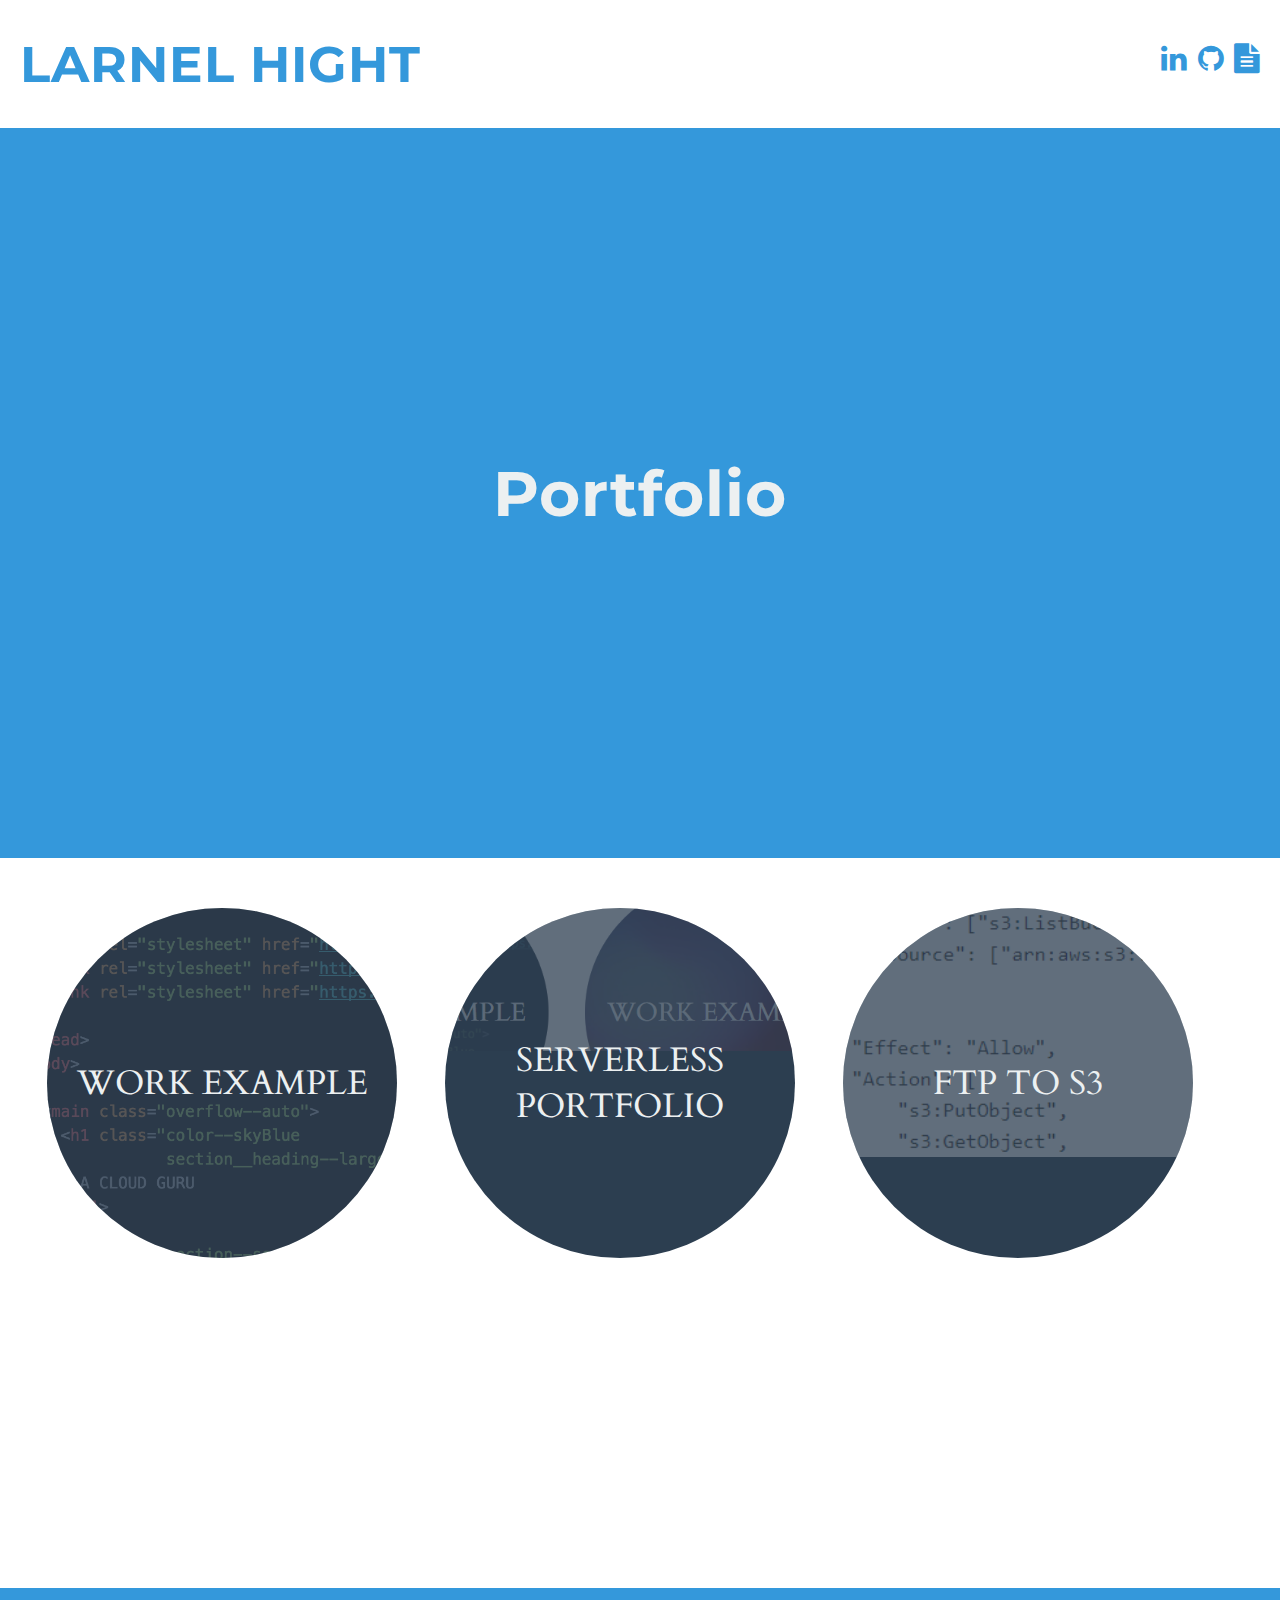
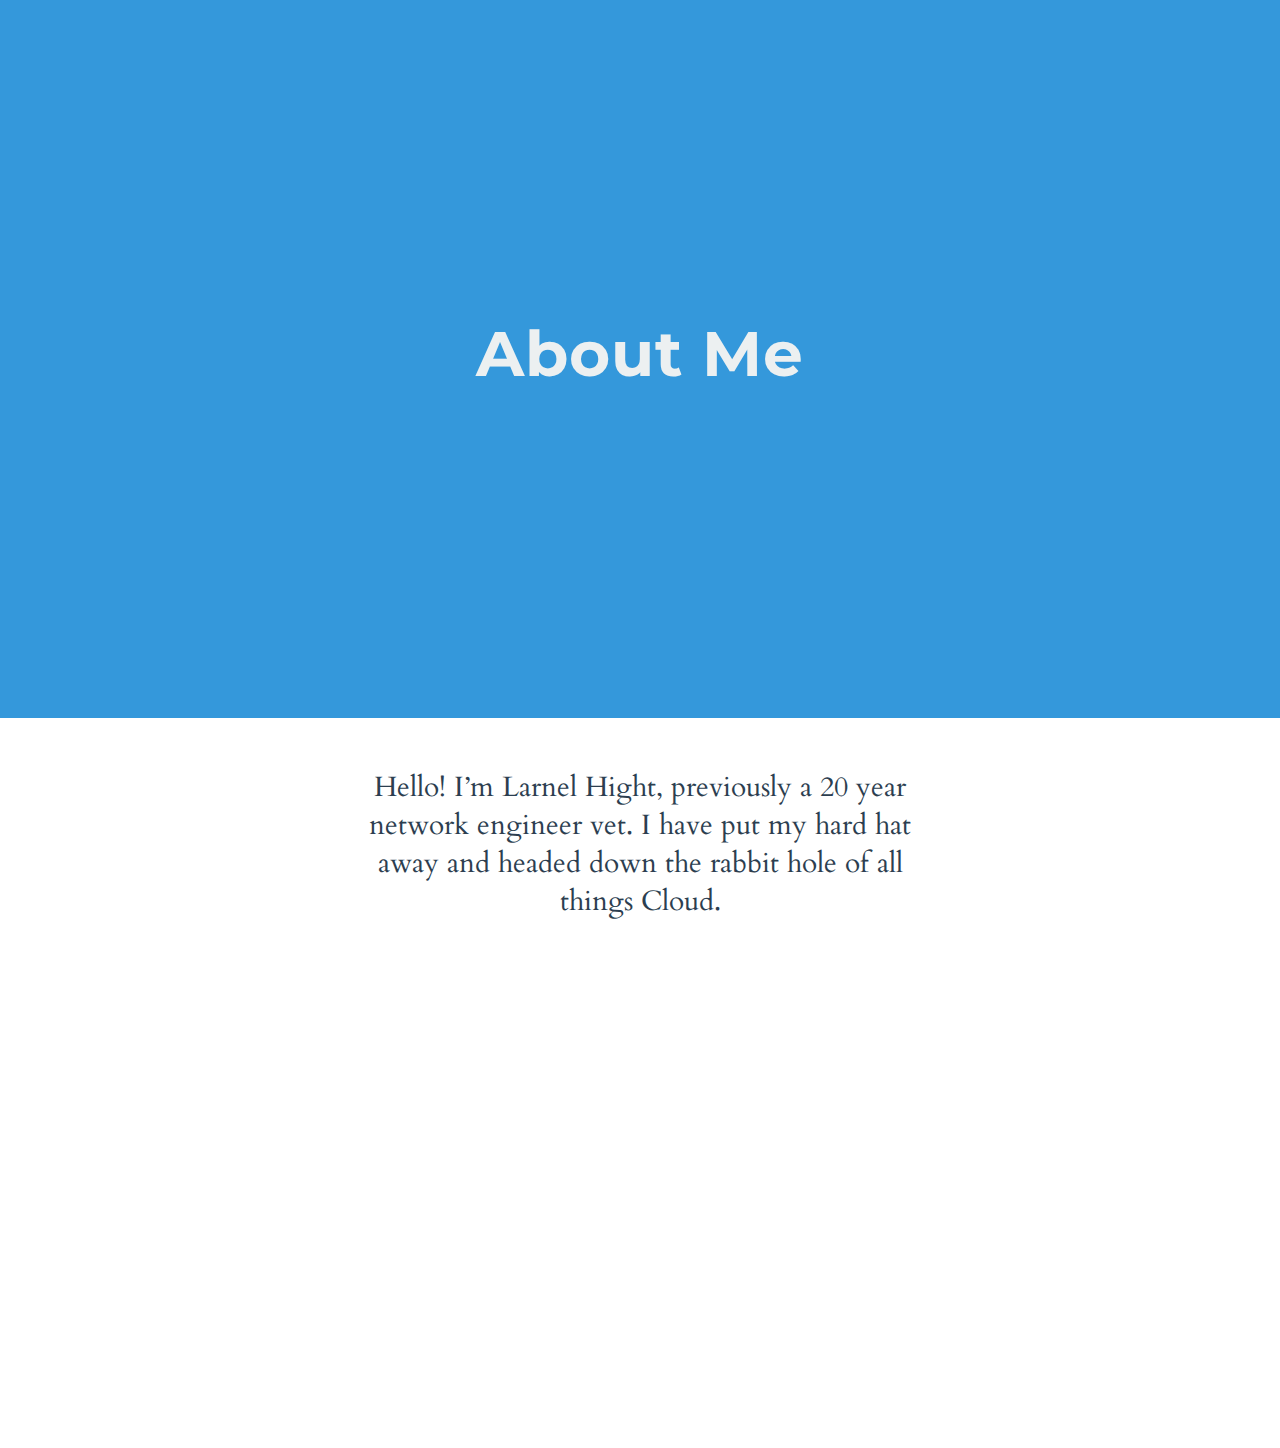
==== index.html @ 497da900 "Add customized HTML and CSS" ====
<!DOCTYPE html>
<html>
  <head>
    <meta charset="utf-8">
    <title>Larnel Hight : Cloudy Days but Sunny</title>
    <link rel="stylesheet" href="styles/main.css"/>

    <link rel="stylesheet" href="https://maxcdn.bootstrapcdn.com/font-awesome/4.7.0/css/font-awesome.min.css"/>

    <link rel="stylesheet" href="https://fonts.googleapis.com/css?family=Montserrat"/>
    <link rel="stylesheet" href="https://fonts.googleapis.com/css?family=Cardo"/>
  </head>

  <body>
    <main class="overflow--auto">
      <h1 class="color--skyBlue section__heading--largest">
        <!--Your name goes here -->
        LARNEL HIGHT
      </h1>

      <ul class="section--social">

        <!--Links to relevant professional social media & resume -->
        <!-- See: http://fontawesome.io/icons/#brand for more -->

        <!-- Link to Linked In profile -->
        <li class="socialWrapper">
          <a class="color--skyBlue social"
             title="LinkedIn Profile"
             target="_blank"
             href="https://www.linkedin.com/in/larnelhight/">
            <i class="fa fa-linkedin"></i>
          </a>
        </li>

        <!-- Link to GitHub profile -->
        <li class="socialWrapper color--skyBlue">
          <a class="social color--skyBlue"
             title="GitHub Profile"
             target="_blank"
             href="https://github.com/lhight">
            <i class="fa fa-github"></i>
          </a>
        </li>

        <!-- Link to resume, probably a .pdf -->
        <li class="socialWrapper">
          <a class="social color--skyBlue"
             title="Resume"
             href="Larnel Hight Resume(1).pdf">
            <i class="fa fa-file-text"></i>
          </a>
        </li>
      </ul>
    </main>

    <section class="background--skyBlue section">
      <h2 class="color--cloud margin--none section__text--centered">
        Portfolio
      </h2>
    </section>

    <section class="section section--alignCentered section--description">
      <div class="section__exampleWrapper">
        <div class="section__example">
          <img alt="example screenshot of a project involving code"
               class="section__exampleImage"
               src="images/example1.png"/>
          <dl class="color--cloud">
            <dt class="section__exampleTitle section__text--centered">
              Work Example
            </dt>
            <dd></dd>
          </dl>
        </div>
      </div>

      <div class="section__exampleWrapper">
        <div class="section__example">
          <img alt="example screenshot of a project involving chemistry"
               class="section__exampleImage"
               src="images/example2.png"/>
          <!-- “Chemistry” by Surian Soosay is licensed under CC BY 2.0
               https://www.flickr.com/photos/ssoosay/4097410999 -->
          <dl class="color--cloud">
            <dt class="section__exampleTitle section__text--centered ">
              Serverless Portfolio
            </dt>
            <dd></dd>
          </dl>
        </div>
      </div>

      <div class="section__exampleWrapper">
        <div class="section__example">
          <img alt="example screenshot of a project involving cats"
               class="section__exampleImage"
               src="images/example3.png"/>
          <!-- “Bengal cat” by roberto shabs is licensed under CC BY 2.0
               https://www.flickr.com/photos/37287295@N00/2540855181 -->
          <dl class="color--cloud">
            <dt class="section__exampleTitle section__text--centered">
              FTP to S3
            </dt>
            <dd></dd>
          </dl>
        </div>
      </div>
    </section>

    <section class="background--skyBlue section">
      <h2 class="color--cloud margin--none section__text--centered">
        About Me
      </h2>
    </section>

    <section class="section section--alignCentered section--description">
      <p class="color--darkgrey section__description">
        Hello! I’m Larnel Hight, previously a 20 year network engineer vet.
        I have put my hard hat away and headed down the rabbit hole of all
        things Cloud.
      </p>

    <div class="background--skyBlue modal--closed">
      <span class="color--cloud modal__closeButton">
        <i class="fa fa-window-close-o"></i>
      </span>
      <img alt="example screenshot of a project involving code"
           class="modal__image"
           src="images/example1.png"/>
      <div class="color--cloud modal__text">
        <h2 class="modal__title">
          Work Example Name
        </h2>
        <a class="color--skyBlue modal__link"
           href="#">
          Check it out
        </a>
        <p class="modal__description">
          A long description of the work in question.
        </p>
      </div>
    </div>

  </body>
</html>
---- styles/main.css ----
/*
  Theme colors
    All selectors with colors that would need
    to be changed for theme changes
*/

/*
  COLORS

  Sky
    rgb(52, 152, 219)

  Dark Blue
    rgb(44, 62, 80)

  Grey
    rgb(127, 140, 141)

  Cloud
    rgb(236, 240, 241)
*/

.background--skyBlue {
  background-color: rgb(52, 152, 219);
}

.color--skyBlue {
  color: rgb(52, 152, 219);
}

.color--cloud {
  color: rgb(236, 240, 241);
}

.color--grey {
  color: rgb(127, 140, 141);
}

.color--darkgrey {
  color: rgb(44, 62, 80);
}

.section__example {
  background-color: rgb(44, 62, 80);
}

/*
  General Styles
    These are styles to be inherited
    through parent containers
*/

html {
  font-size: 62.5%;
}

body {
  font-family: 'Cardo', serif;
  margin: 0;
}

h1, h2, h3, h4, h5, h6 {
  font-family: 'Montserrat', sans-serif;
  letter-spacing: .1rem;
}

/*
  Helpers
*/

.margin--none {
  margin: 0;
}

.overflow--auto {
  overflow: auto;
}


/*
  Sections
*/

.section {
  font-size: 4.2rem;
  min-height: 70vh;
  position: relative;
  padding-top: 5rem;
  padding-bottom: 5rem;
}

.section--alignCentered {
  text-align: center;
}

.section--description {
  font-size: 2.8rem;
  padding-left: 3.5rem;
  padding-right: 3.5rem;
}

.section__description {
  margin: 0 auto;
  margin-bottom: 2rem;
  width: 50%;
}

.section__text--centered {
  position: absolute;
  top: 50%;
  left: 50%;
  transform: translate(-50%, -50%);
}

.section__exampleWrapper,
.section__example {
  display: inline-block;
  height: 35rem;
  width: 35rem;
}

.section__exampleWrapper {
  margin-right: 4rem;
}

.section__example {
  border-radius: 100%;
  cursor: pointer;
  overflow: hidden;
  position: relative;
}

.section__example:active {
  transition: 0.05s all;
  width: 34rem;
  height: 34rem;
}

.section__exampleTitle{
  font-size: 3.4rem;
  text-align: center;
  text-transform: uppercase;
  width: 90%;
}

.section__exampleImage {
  opacity: 0.25;
  width: 250%;
  margin-left: -50%;
  margin-top: -50%;
}

/*
  Header
*/

.section__heading--largest {
  float: left;
  font-size: 5rem;
  margin-left: 2rem;
}

.section--social {
  float: right;
  line-height: 10rem;
  margin-right: 2rem;
}

.social {
  margin-right: 0.75rem;
}

.socialWrapper:last-child .social {
  margin-right: 0;
}

.socialWrapper {
  display: inline-block;
  font-size: 3rem;
}


/*
  Modal
*/

.modal--closed {
  display: none;
}

.modal--open {
  display: block;
  position: fixed;
  top: 0;
  right: 0;
  left: 0;
  bottom: 0;
  width: 100%;
  height: 100%;
  z-index: 100;
}

.modal__closeButton {
  position: absolute;
  right: 2rem;
  top: 5rem;
  font-size: 4rem;
  z-index: 1;
  curson: pointer;
}

.modal__text {
  position: absolute;
  top: 0;
  left: 0;
  font-size: 2.4rem;
  padding: 2rem;
  width: 66%;
}

.modal__link {
  background-color: white;
  border-radius: 4px;
  padding: 0.4rem 1rem;
  text-transform: uppercase;
  text-decoration: none;
}

.modal__image {
  opacity: 0.2;
}
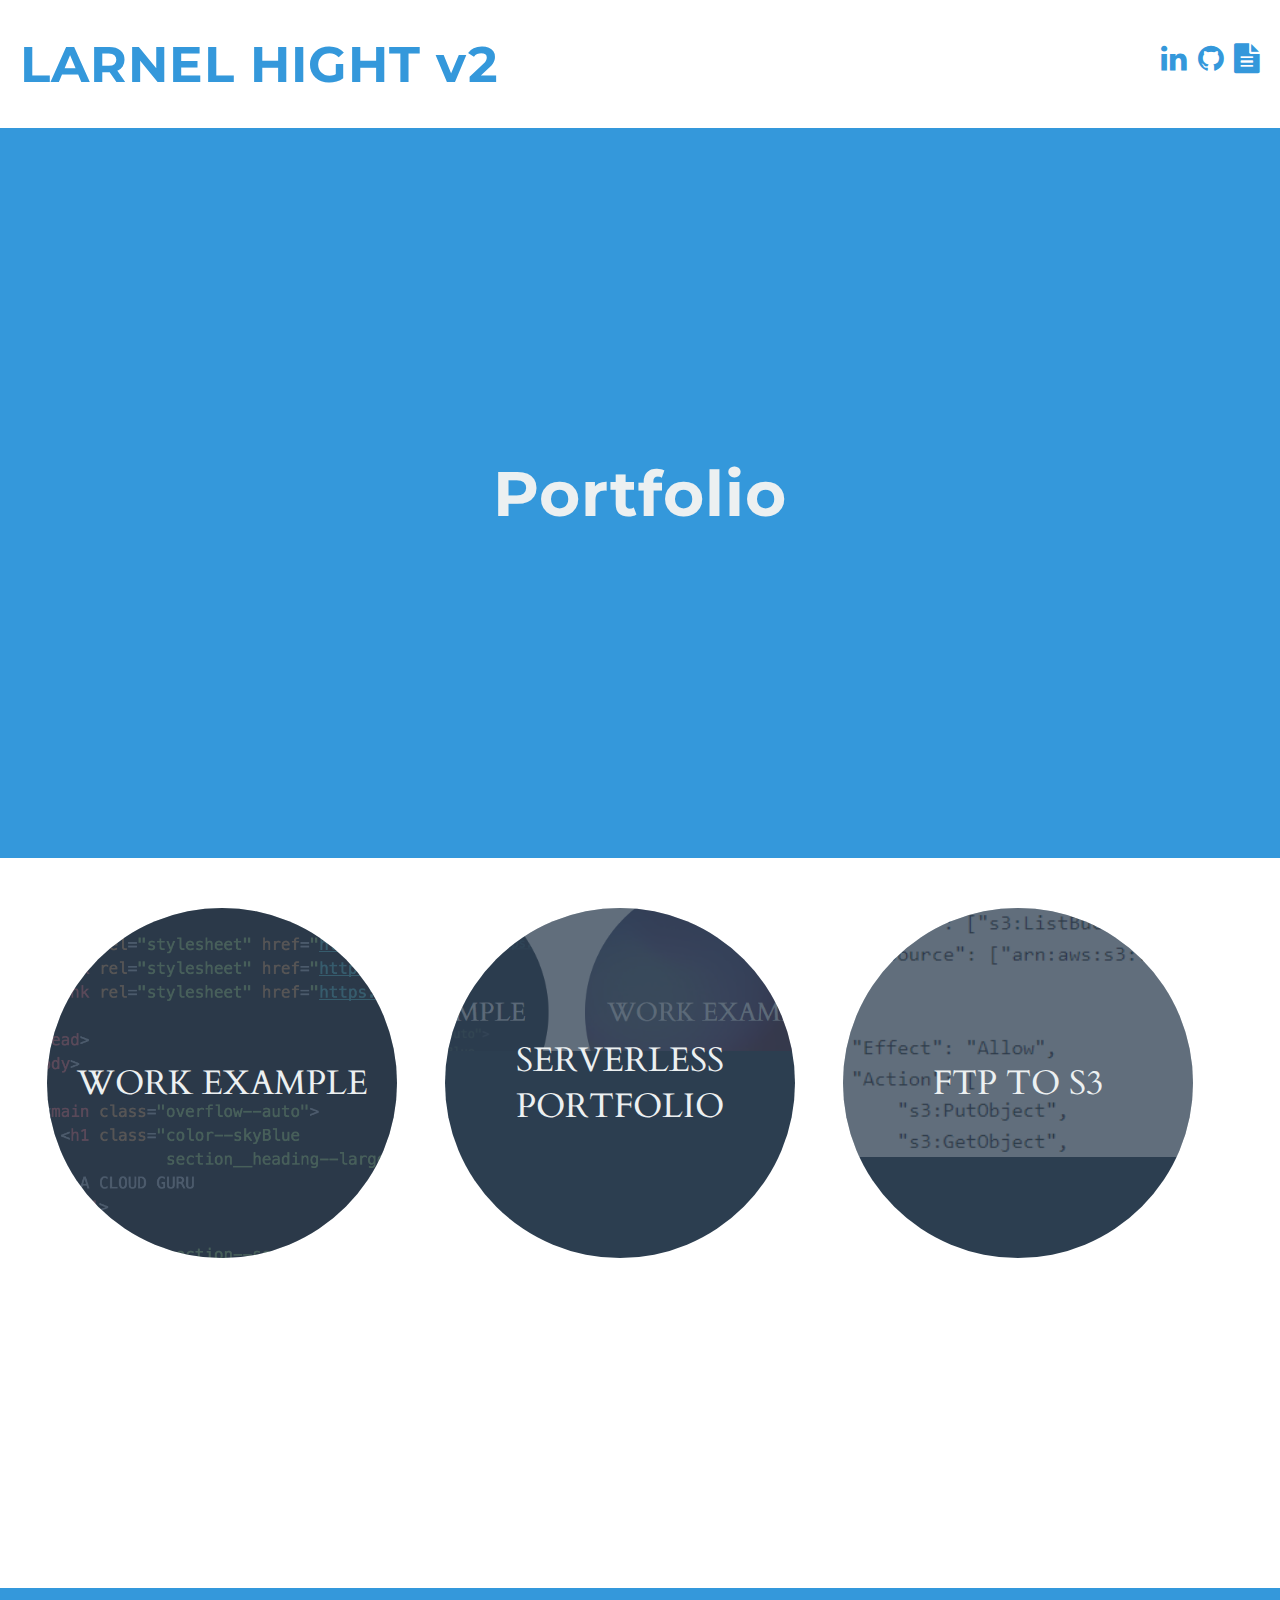
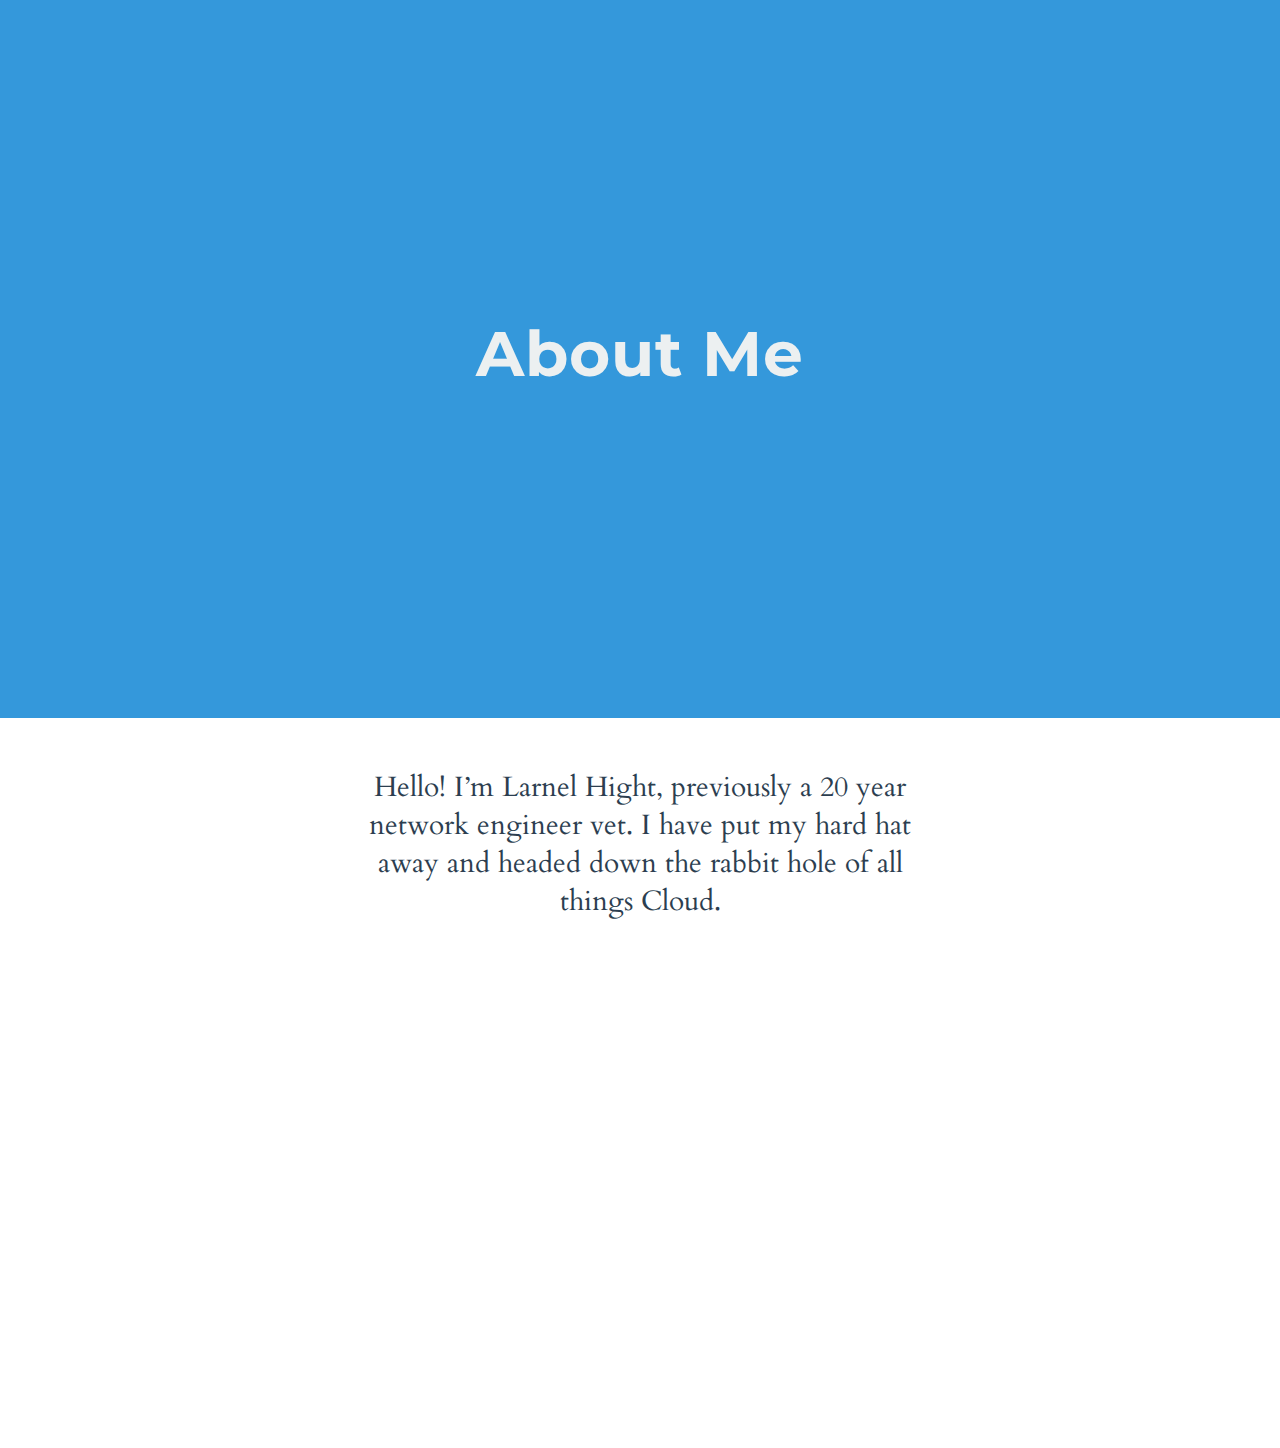
==== commit 5efa12b4: "Update index.html" ====
--- a/index.html
+++ b/index.html
@@ -15,7 +15,7 @@
     <main class="overflow--auto">
       <h1 class="color--skyBlue section__heading--largest">
         <!--Your name goes here -->
-        LARNEL HIGHT
+        LARNEL HIGHT v2
       </h1>
 
       <ul class="section--social">
